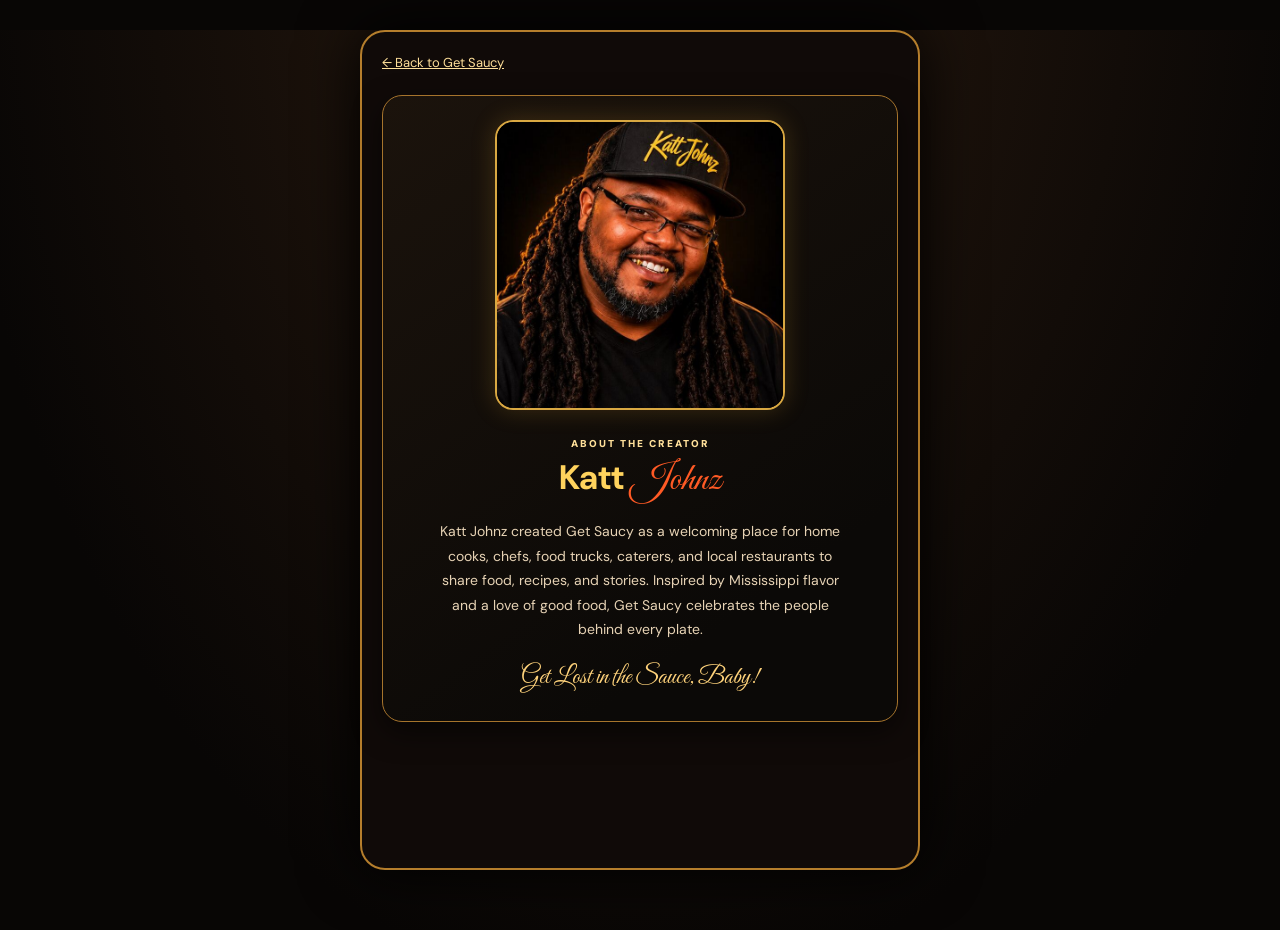
==== about.html @ a28d7fd1 "Add About the Creator page" ====
<!doctype html>
<html lang="en">
<head>
  <meta charset="utf-8">
  <meta name="viewport" content="width=device-width, initial-scale=1">
  <meta name="theme-color" content="#080605">
  <title>About the Creator | Get Saucy</title>
  <link href="https://fonts.googleapis.com/css2?family=DM+Sans:wght@400;600;700;900&family=Great+Vibes&display=swap" rel="stylesheet">
  <link rel="stylesheet" href="theme.css">
  <style>
    *{box-sizing:border-box}
    body{margin:0;min-height:100vh;font-family:'DM Sans',sans-serif;color:#fff4df}
    .about-page{max-width:560px;min-height:100vh;margin:auto;padding:18px 20px 40px;background:#100a08;box-shadow:0 0 60px #000}
    .back{display:inline-block;margin:4px 0 24px;color:#ffe09a;font-size:13px}
    .creator-card{text-align:center;padding:24px 20px 28px;border:1px solid #a6742c;border-radius:20px;background:linear-gradient(145deg,#1b130c,#0b0907 78%);box-shadow:0 10px 28px #0008}
    .creator-photo{width:min(74%,290px);aspect-ratio:1;object-fit:cover;object-position:center 20%;border-radius:18px;border:2px solid #d9a842;box-shadow:0 0 25px #e7a93035}
    .eyebrow{margin:22px 0 5px;color:#ffe09a;font-size:10px;font-weight:900;letter-spacing:2px}
    h1{margin:0;color:#ffd35d;font-size:34px}
    h1 span{font-family:'Great Vibes',cursive;color:#ff5a25;font-size:1.15em;font-weight:400}
    .bio{margin:14px auto 0;max-width:420px;color:#e7d3b5;font-size:14px;line-height:1.75}
    .brand-note{margin:20px 0 0;color:#ffd37b;font-family:'Great Vibes',cursive;font-size:25px}
    @media(min-width:700px){.about-page{margin:30px auto;min-height:calc(100vh - 60px);border:2px solid #b57e2c;border-radius:25px}}
  </style>
</head>
<body>
  <main class="about-page">
    <a class="back" href="index.html">← Back to Get Saucy</a>
    <section class="creator-card">
      <img class="creator-photo" src="assets/katt-johnz-owner.jpg" alt="Katt Johnz, creator of Get Saucy">
      <p class="eyebrow">ABOUT THE CREATOR</p>
      <h1>Katt <span>Johnz</span></h1>
      <p class="bio">Katt Johnz created Get Saucy as a welcoming place for home cooks, chefs, food trucks, caterers, and local restaurants to share food, recipes, and stories. Inspired by Mississippi flavor and a love of good food, Get Saucy celebrates the people behind every plate.</p>
      <p class="brand-note">Get Lost in the Sauce, Baby!</p>
    </section>
  </main>
</body>
</html>
---- theme.css ----
/* Get Saucy black-and-gold visual system */
:root{--saucy-bg:#080605;--saucy-panel:#120e0a;--saucy-panel-2:#1b120b;--saucy-gold:#f4bf4e;--saucy-gold-light:#ffe09a;--saucy-red:#e63b1c;--saucy-cream:#fff4df;--saucy-muted:#c9b69c}
html{scroll-behavior:smooth;background:var(--saucy-bg)}
body{background-color:var(--saucy-bg)!important;background-image:radial-gradient(ellipse at 50% -12%,#48250e 0,#1c120b 32%,#080605 76%)!important;color:var(--saucy-cream)}
a{color:var(--saucy-gold-light)}
header,.top,.nav,.bottom-nav{background:linear-gradient(180deg,#120d08f5,#080605f7)!important;border-color:#b57a2c!important;backdrop-filter:blur(12px)}
.card,.panel,.tile,.spotlight,.post,.side,.profile-card,.vendor-card,.recipe-card{background:linear-gradient(145deg,#1b130c,#0b0907 78%)!important;border-color:#a6742c!important;box-shadow:0 10px 28px #0008,0 0 15px #e7a93014}
h1,h2,h3,.section-title{color:var(--saucy-gold-light)}
button,.btn,.cta,.signup-nav{border:1px solid #ffe09a!important;border-radius:999px!important;background:linear-gradient(115deg,#9d5414,#eaa833 48%,#ffd876)!important;color:#180d05!important;font-weight:900!important;box-shadow:0 3px 0 #7b320e,0 0 18px #f0b33a3a!important}
button:hover,.btn:hover,.cta:hover,.signup-nav:hover{filter:brightness(1.12);transform:translateY(-1px)}
input,textarea,select{background:linear-gradient(145deg,#17110b,#090807)!important;border:1px solid #a6742c!important;border-radius:12px!important;color:var(--saucy-cream)!important}
input:focus,textarea:focus,select:focus{border-color:#ffdb80!important;box-shadow:0 0 0 3px #e5a83b2a!important}
.small,.hint,.meta,.lead,.subnote{color:var(--saucy-muted)}
.badge,.tag,.eyebrow,.kicker{color:var(--saucy-gold-light)}
.nav{box-shadow:0 -8px 24px #0009}
.nav a,.header-actions a{color:#f4d59a}
.hero{isolation:isolate;background-image:linear-gradient(90deg,#080605f5 0%,#120904d8 47%,#140b0770 100%),url('food-01.jpg')!important;border-bottom:1px solid #d49a34}
.hero:after{opacity:.42}
.hero h1{color:#ffd35d;text-shadow:0 3px 0 #841b0e,0 0 24px #ff842d55}
.hero h1 span{color:#ff5a25;text-shadow:0 2px 0 #8d1c0b,0 0 18px #ff7a2a66}
.search{background:#100b08;border-color:#bd852d;box-shadow:inset 0 0 14px #f0b43c12}
.shortcut span{border-color:#e5b44a;background:radial-gradient(circle at 35% 20%,#55300e,#100a06 74%);box-shadow:0 0 18px #edaa2f35}
.tile{border-radius:16px!important}
.tile img{filter:saturate(1.08) contrast(1.03)}
.section-title h2{text-shadow:0 0 14px #e8ae3929}
@media(max-width:560px){.shell{padding-top:14px}.card{border-radius:18px}.hero{min-height:390px}.hero .hero-content{padding-top:28px}.shortcuts{grid-template-columns:repeat(5,minmax(0,1fr))}.shortcut{font-size:9px}.shortcut span{width:48px;height:48px;font-size:21px}}

/* Small footer link to the creator page */
.footer-about{display:inline-block;margin-top:8px;font-size:10px;color:#d6b277;text-decoration:underline;text-underline-offset:3px;opacity:.8}
.footer-about:hover{opacity:1}
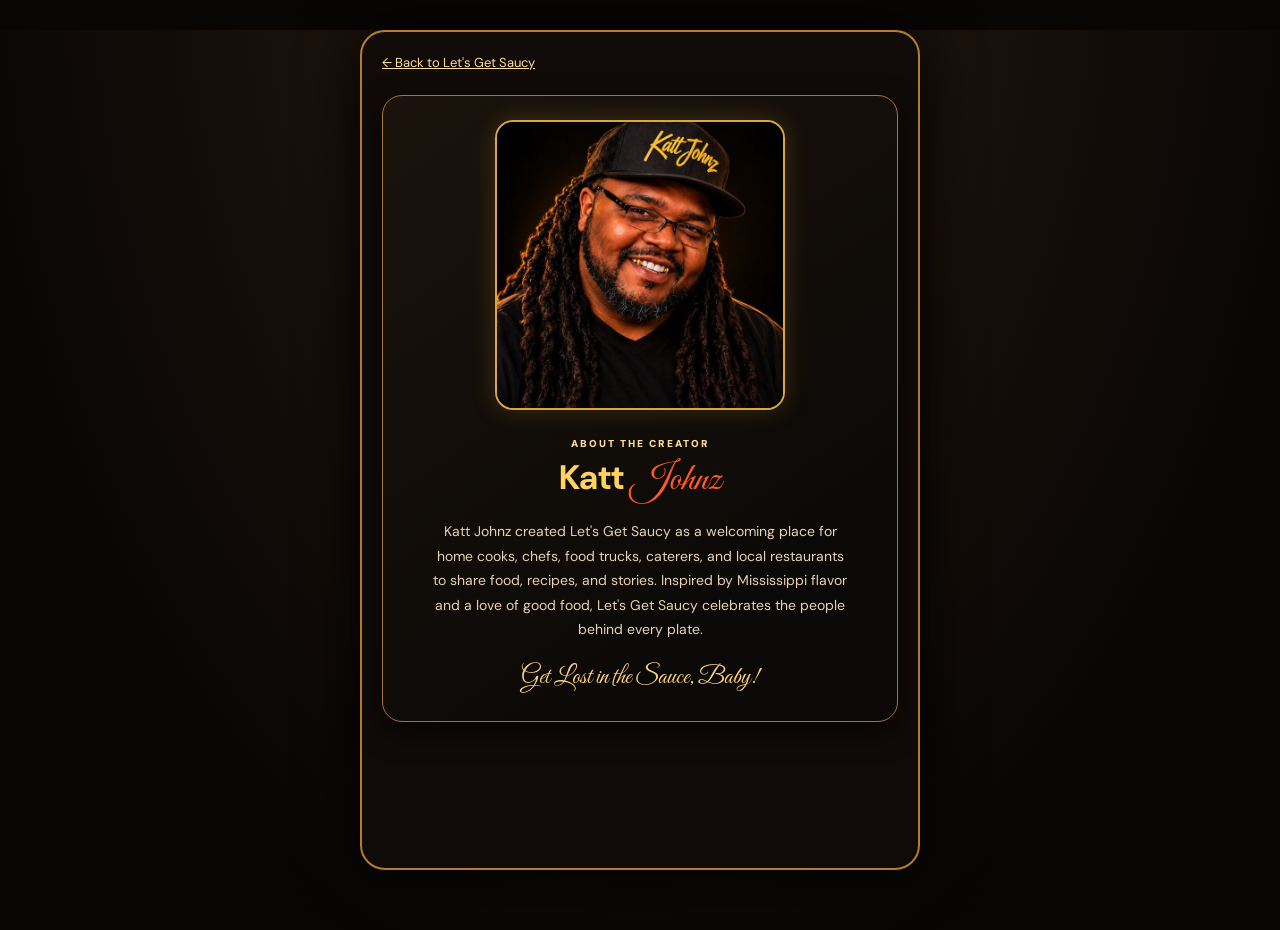
==== commit 9257c7c0: "Rename app to Let's Get Saucy" ====
--- a/about.html
+++ b/about.html
@@ -4,7 +4,7 @@
   <meta charset="utf-8">
   <meta name="viewport" content="width=device-width, initial-scale=1">
   <meta name="theme-color" content="#080605">
-  <title>About the Creator | Get Saucy</title>
+  <title>About the Creator | Let's Get Saucy</title>
   <link href="https://fonts.googleapis.com/css2?family=DM+Sans:wght@400;600;700;900&family=Great+Vibes&display=swap" rel="stylesheet">
   <link rel="stylesheet" href="theme.css">
   <style>
@@ -24,12 +24,12 @@
 </head>
 <body>
   <main class="about-page">
-    <a class="back" href="index.html">← Back to Get Saucy</a>
+    <a class="back" href="index.html">← Back to Let's Get Saucy</a>
     <section class="creator-card">
-      <img class="creator-photo" src="assets/katt-johnz-owner.jpg" alt="Katt Johnz, creator of Get Saucy">
+      <img class="creator-photo" src="assets/katt-johnz-owner.jpg" alt="Katt Johnz, creator of Let's Get Saucy">
       <p class="eyebrow">ABOUT THE CREATOR</p>
       <h1>Katt <span>Johnz</span></h1>
-      <p class="bio">Katt Johnz created Get Saucy as a welcoming place for home cooks, chefs, food trucks, caterers, and local restaurants to share food, recipes, and stories. Inspired by Mississippi flavor and a love of good food, Get Saucy celebrates the people behind every plate.</p>
+      <p class="bio">Katt Johnz created Let's Get Saucy as a welcoming place for home cooks, chefs, food trucks, caterers, and local restaurants to share food, recipes, and stories. Inspired by Mississippi flavor and a love of good food, Let's Get Saucy celebrates the people behind every plate.</p>
       <p class="brand-note">Get Lost in the Sauce, Baby!</p>
     </section>
   </main>
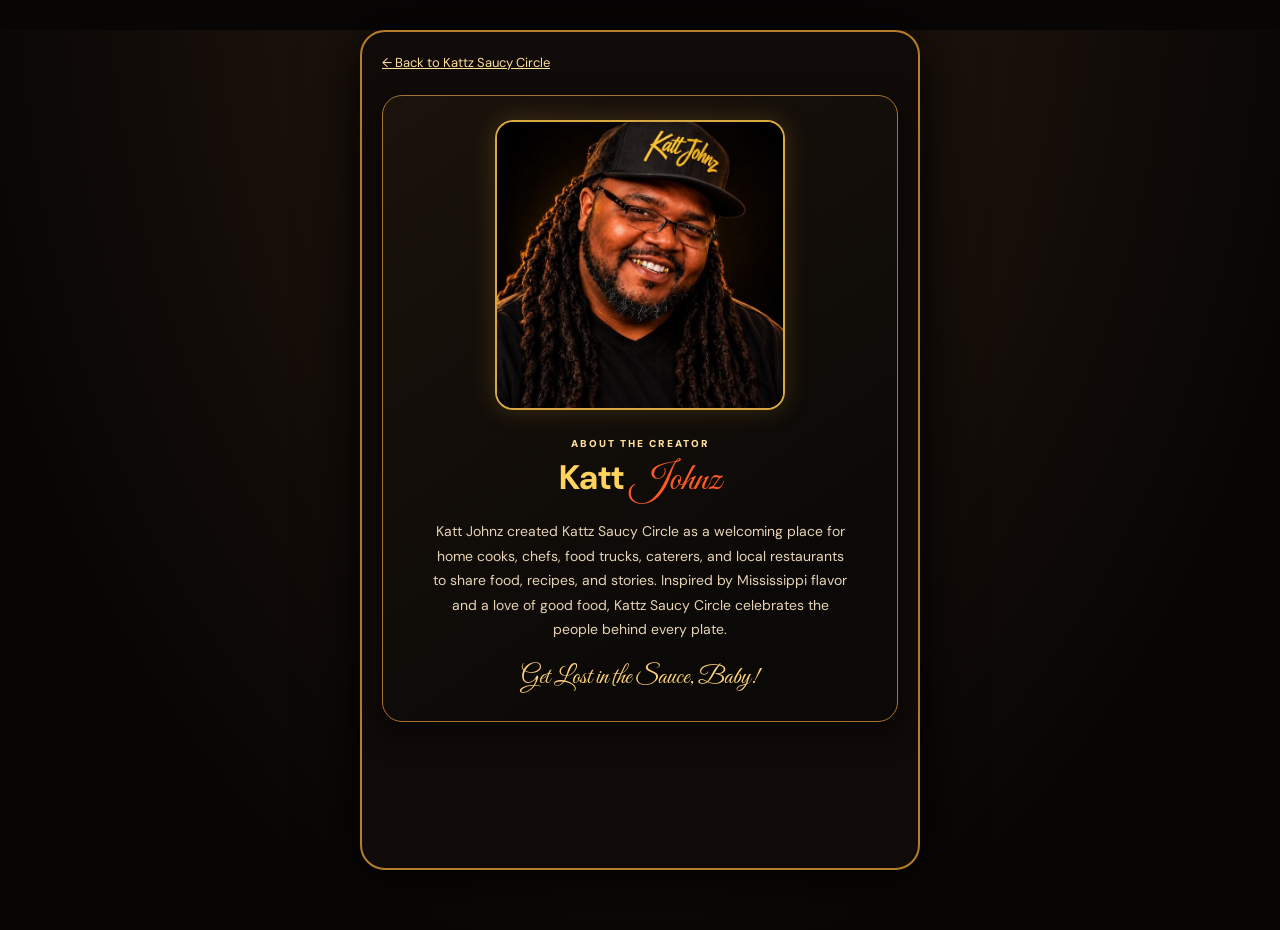
==== commit 7c38ff6f: "Update app branding to Kattz Saucy Circle" ====
--- a/about.html
+++ b/about.html
@@ -4,7 +4,7 @@
   <meta charset="utf-8">
   <meta name="viewport" content="width=device-width, initial-scale=1">
   <meta name="theme-color" content="#080605">
-  <title>About the Creator | Let's Get Saucy</title>
+  <title>About the Creator | Kattz Saucy Circle</title>
   <link href="https://fonts.googleapis.com/css2?family=DM+Sans:wght@400;600;700;900&family=Great+Vibes&display=swap" rel="stylesheet">
   <link rel="stylesheet" href="theme.css">
   <style>
@@ -24,12 +24,12 @@
 </head>
 <body>
   <main class="about-page">
-    <a class="back" href="index.html">← Back to Let's Get Saucy</a>
+    <a class="back" href="index.html">← Back to Kattz Saucy Circle</a>
     <section class="creator-card">
-      <img class="creator-photo" src="assets/katt-johnz-owner.jpg" alt="Katt Johnz, creator of Let's Get Saucy">
+      <img class="creator-photo" src="assets/katt-johnz-owner.jpg" alt="Katt Johnz, creator of Kattz Saucy Circle">
       <p class="eyebrow">ABOUT THE CREATOR</p>
       <h1>Katt <span>Johnz</span></h1>
-      <p class="bio">Katt Johnz created Let's Get Saucy as a welcoming place for home cooks, chefs, food trucks, caterers, and local restaurants to share food, recipes, and stories. Inspired by Mississippi flavor and a love of good food, Let's Get Saucy celebrates the people behind every plate.</p>
+      <p class="bio">Katt Johnz created Kattz Saucy Circle as a welcoming place for home cooks, chefs, food trucks, caterers, and local restaurants to share food, recipes, and stories. Inspired by Mississippi flavor and a love of good food, Kattz Saucy Circle celebrates the people behind every plate.</p>
       <p class="brand-note">Get Lost in the Sauce, Baby!</p>
     </section>
   </main>
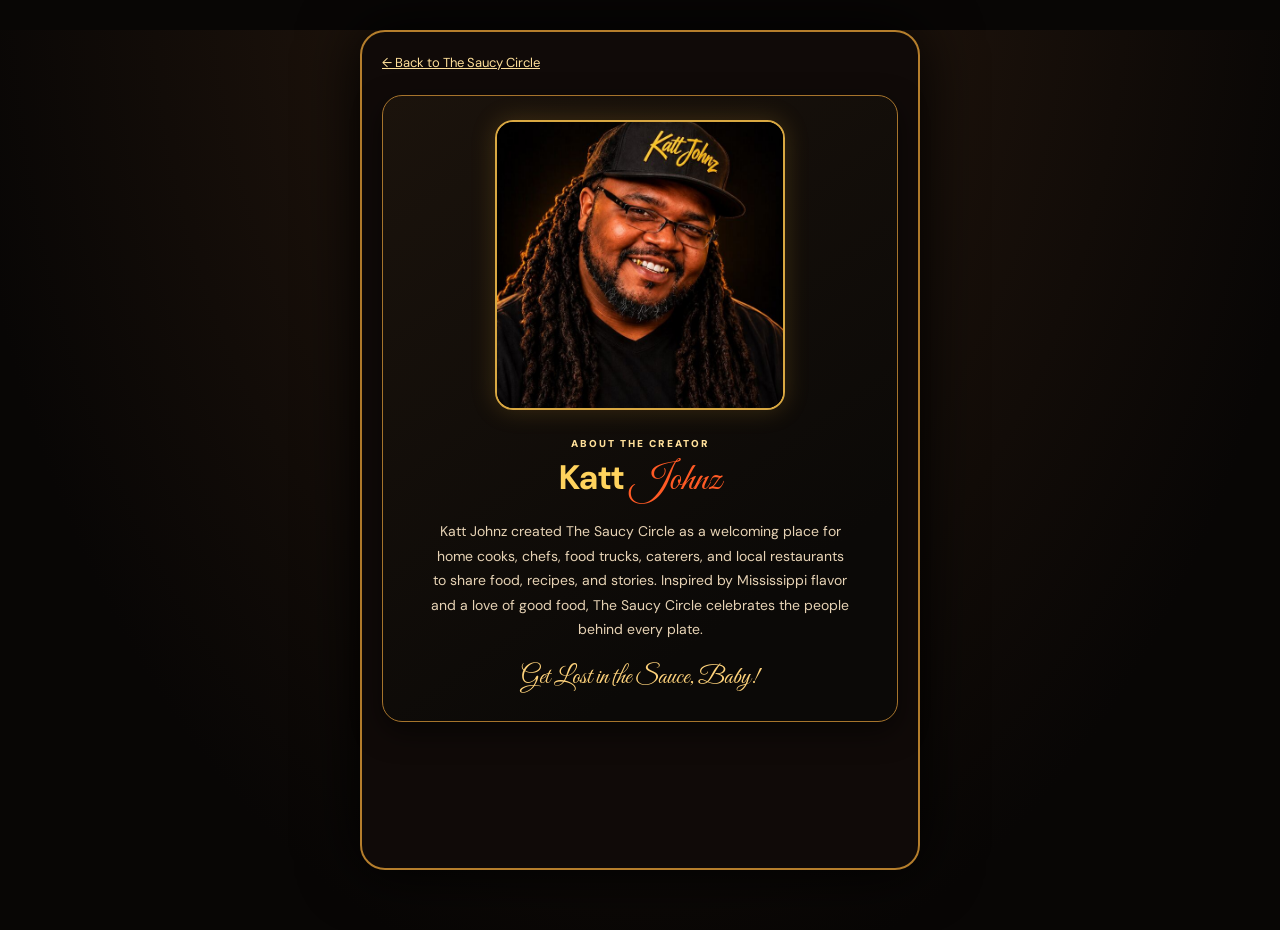
==== commit 03d0c79b: "Rename app to The Saucy Circle" ====
--- a/about.html
+++ b/about.html
@@ -4,7 +4,7 @@
   <meta charset="utf-8">
   <meta name="viewport" content="width=device-width, initial-scale=1">
   <meta name="theme-color" content="#080605">
-  <title>About the Creator | Kattz Saucy Circle</title>
+  <title>About the Creator | The Saucy Circle</title>
   <link href="https://fonts.googleapis.com/css2?family=DM+Sans:wght@400;600;700;900&family=Great+Vibes&display=swap" rel="stylesheet">
   <link rel="stylesheet" href="theme.css">
   <style>
@@ -24,12 +24,12 @@
 </head>
 <body>
   <main class="about-page">
-    <a class="back" href="index.html">← Back to Kattz Saucy Circle</a>
+    <a class="back" href="index.html">← Back to The Saucy Circle</a>
     <section class="creator-card">
-      <img class="creator-photo" src="assets/katt-johnz-owner.jpg" alt="Katt Johnz, creator of Kattz Saucy Circle">
+      <img class="creator-photo" src="assets/katt-johnz-owner.jpg" alt="Katt Johnz, creator of The Saucy Circle">
       <p class="eyebrow">ABOUT THE CREATOR</p>
       <h1>Katt <span>Johnz</span></h1>
-      <p class="bio">Katt Johnz created Kattz Saucy Circle as a welcoming place for home cooks, chefs, food trucks, caterers, and local restaurants to share food, recipes, and stories. Inspired by Mississippi flavor and a love of good food, Kattz Saucy Circle celebrates the people behind every plate.</p>
+      <p class="bio">Katt Johnz created The Saucy Circle as a welcoming place for home cooks, chefs, food trucks, caterers, and local restaurants to share food, recipes, and stories. Inspired by Mississippi flavor and a love of good food, The Saucy Circle celebrates the people behind every plate.</p>
       <p class="brand-note">Get Lost in the Sauce, Baby!</p>
     </section>
   </main>
